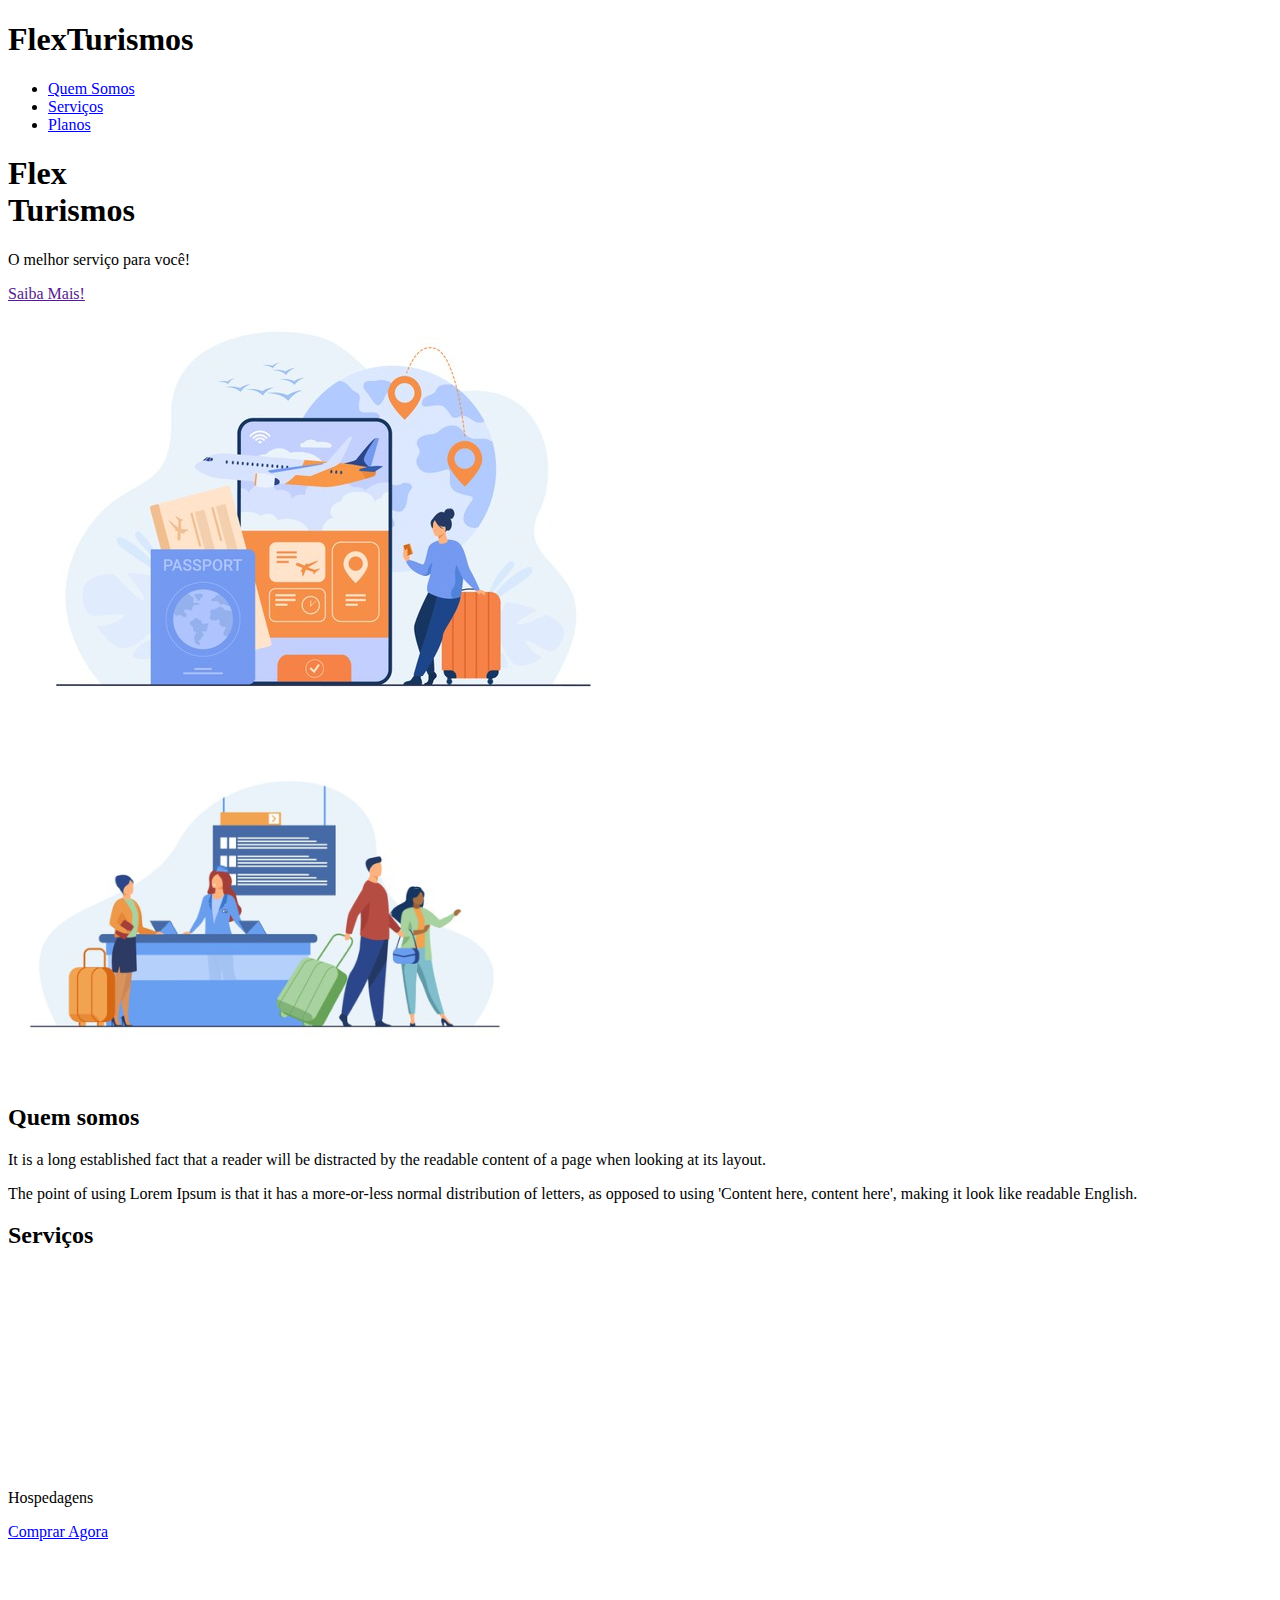
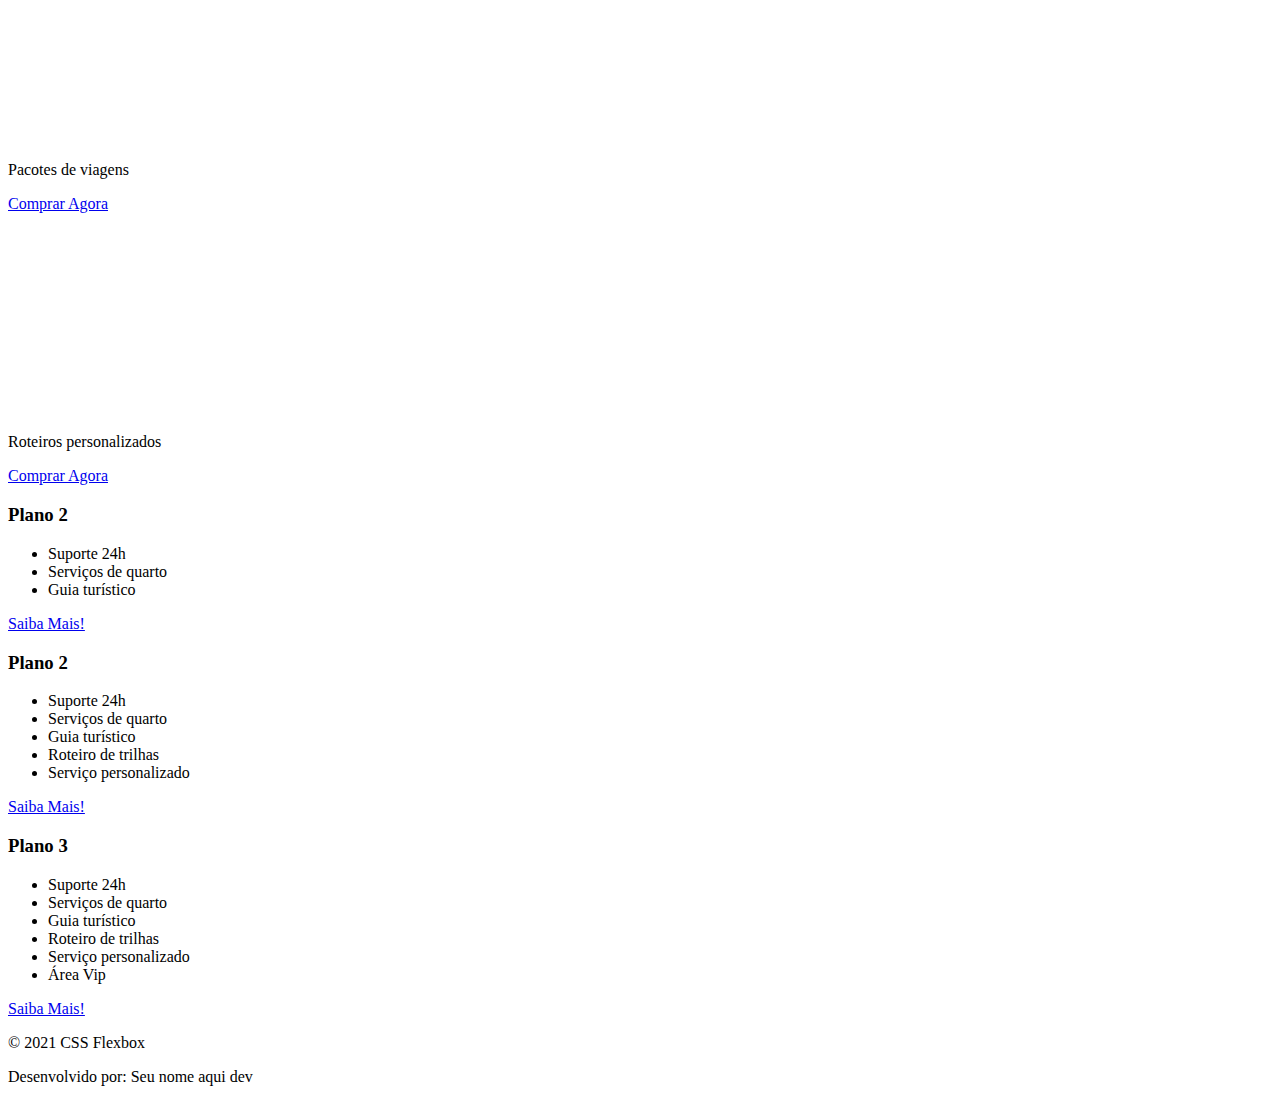
==== 3_Posicionamento_elementos_com_Flexbox/project-flexbox-dio-master-flex-projeto/flex-projeto/index.html @ f1dc486c "Iniciando projeto final curso flexbox" ====
<!DOCTYPE html>
<html lang="pt-br">
<head>
    <meta charset="UTF-8">
    <meta name="viewport" content="width=device-width, initial-scale=1.0">
    <title>Flex Turismos</title>
    <link rel="stylesheet" href="./style.css">
</head>
<body>
    <header>
        <h1>FlexTurismos</h1>
        <ul>
            <li><a href="#quem-somos">Quem Somos</a></li>
            <li><a href="#servicos">Serviços</a></li>
            <li><a href="#planos">Planos</a></li>
        </ul>
    </header>

    <div>
        <div>
            <h1>Flex <br>Turismos</h1>
            <p>O melhor serviço para você!</p>
            <a href="">Saiba Mais!</a>
        </div>

        <div>
            <div><img src="./images/0-main.png" alt="banner de apresentação"></div>
        </div>
    </div>

    <div>
        <div>
            <img src="./images/1-quem-somos.png" alt="balcão de atendimento">
        </div>

        <div>
            <h2>Quem somos</h2>
            <p>It is a long established fact that a reader will be distracted by the readable content of a page when looking at its layout. </p>
            <p>The point of using Lorem Ipsum is that it has a more-or-less normal distribution of letters, as opposed to using 'Content here, content here', making it look like readable English.</p>
        </div>
    </div>

    <div>
        <div>
            <h2>Serviços</h2>
        </div>

        <div>
            <div>
                <div><img src="./images/icon-2.png" alt="hospedagens"></div>
                <p>Hospedagens</p>
                <a href="#">Comprar Agora</a>
            </div>

            <div>
               <div><img src="./images/icon-1.png" alt="pacote de viagens"></div>
               <p>Pacotes de viagens</p>
               <a href="#">Comprar Agora</a>
            </div>

            <div>
                <div><img src="./images/icon-3.png" alt="roteiros personalizados"></div>
                <p>Roteiros personalizados</p>
                <a href="#">Comprar Agora</a>
            </div>

        </div>
    </div>

    <div>

        <div>
            <h3>Plano 2</h3>
            <ul>
                <li>Suporte 24h</li>
                <li>Serviços de quarto</li>
                <li>Guia turístico</li>
            </ul>
            <a href="#">Saiba Mais!</a>
        </div>

        <div>
            <h3>Plano 2</h3>
            <ul>
                <li>Suporte 24h</li>
                <li>Serviços de quarto</li>
                <li>Guia turístico</li>
                <li>Roteiro de trilhas</li>
                <li>Serviço personalizado</li>
            </ul>
            <a href="#">Saiba Mais!</a>
        </div>

        <div>
            <h3>Plano 3</h3>
            <ul>
                <li>Suporte 24h</li>
                <li>Serviços de quarto</li>
                <li>Guia turístico</li>
                <li>Roteiro de trilhas</li>
                <li>Serviço personalizado</li>
                <li>Área Vip</li>
            </ul>
            <a href="#">Saiba Mais!</a>
        </div>
    </div>

    <footer>
        <p>&copy; 2021 CSS Flexbox</p>
        <p>Desenvolvido por: Seu nome aqui dev</p>
    </footer>
</body>
</html>
---- 3_Posicionamento_elementos_com_Flexbox/project-flexbox-dio-master-flex-projeto/flex-projeto/style.css ----
{
    margin: 0;
    padding: 0;
    font-family: 'Open Sans', sans-serif;
    

}
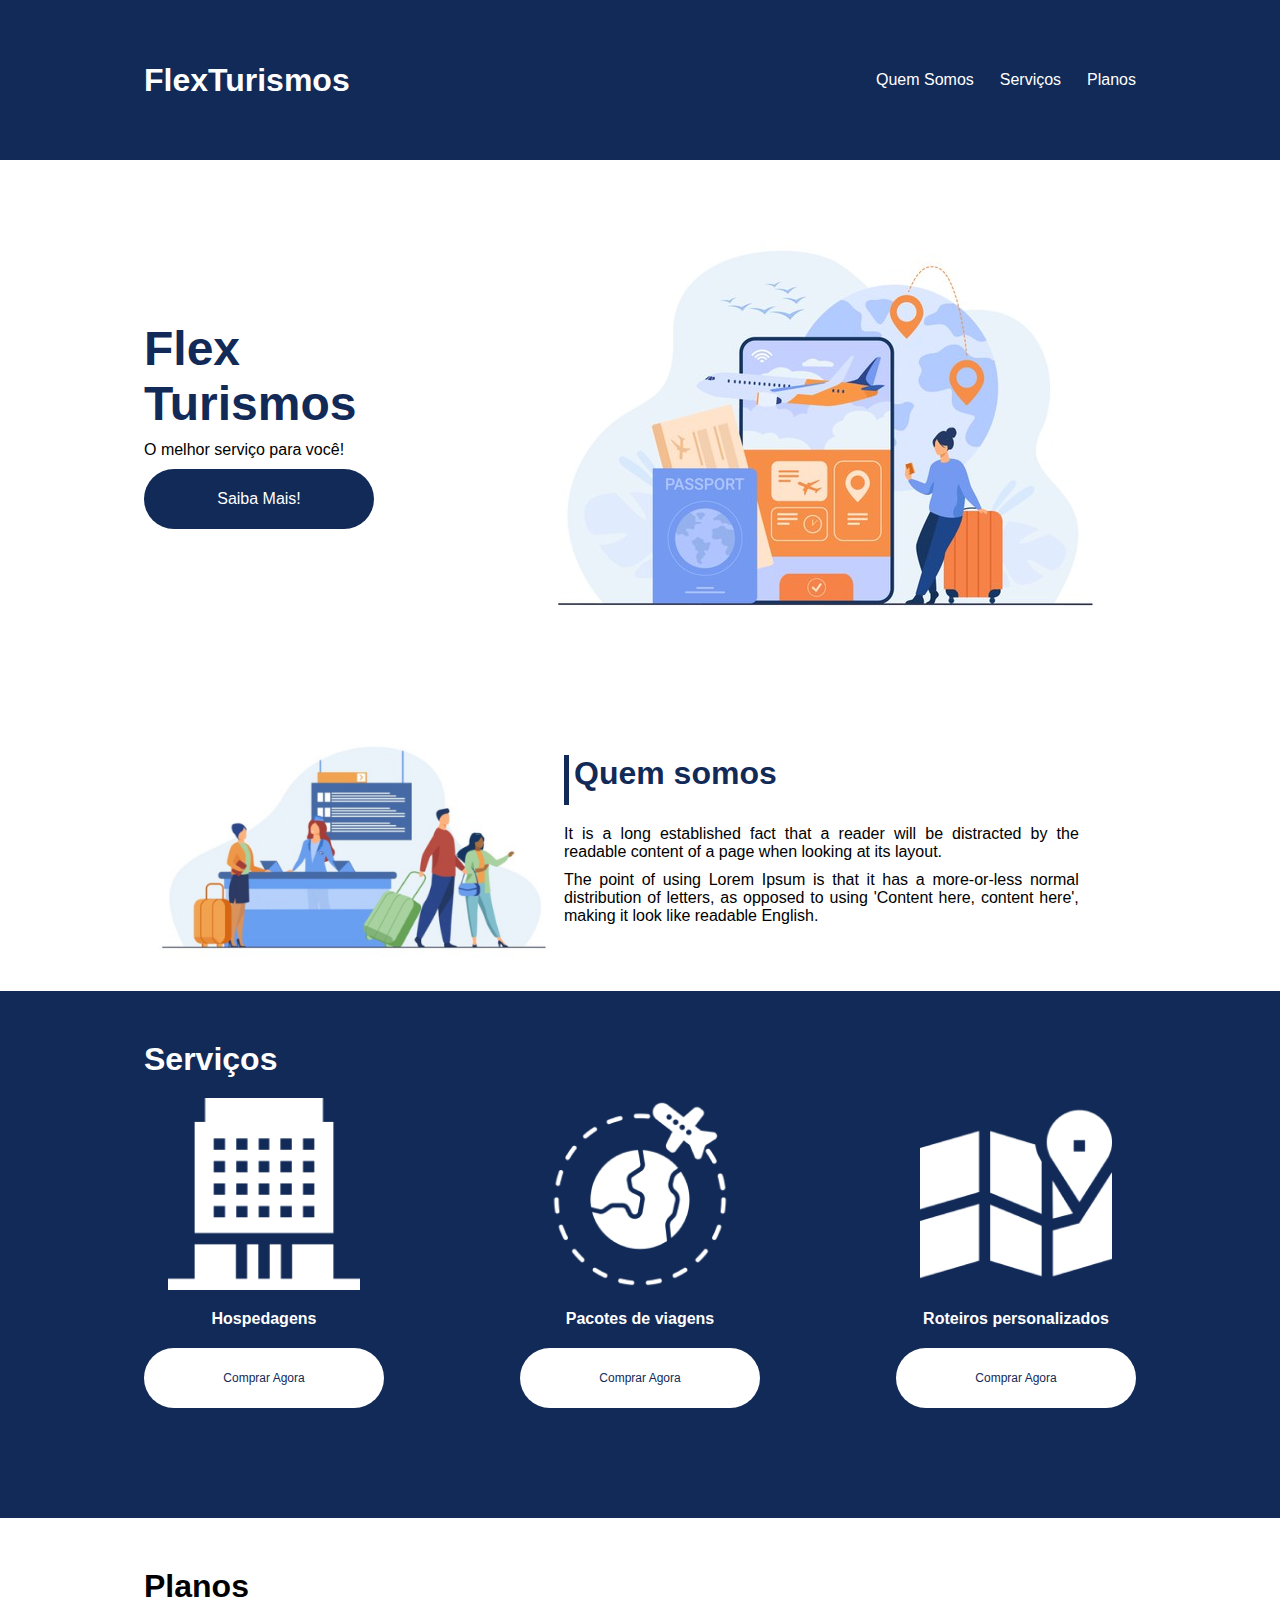
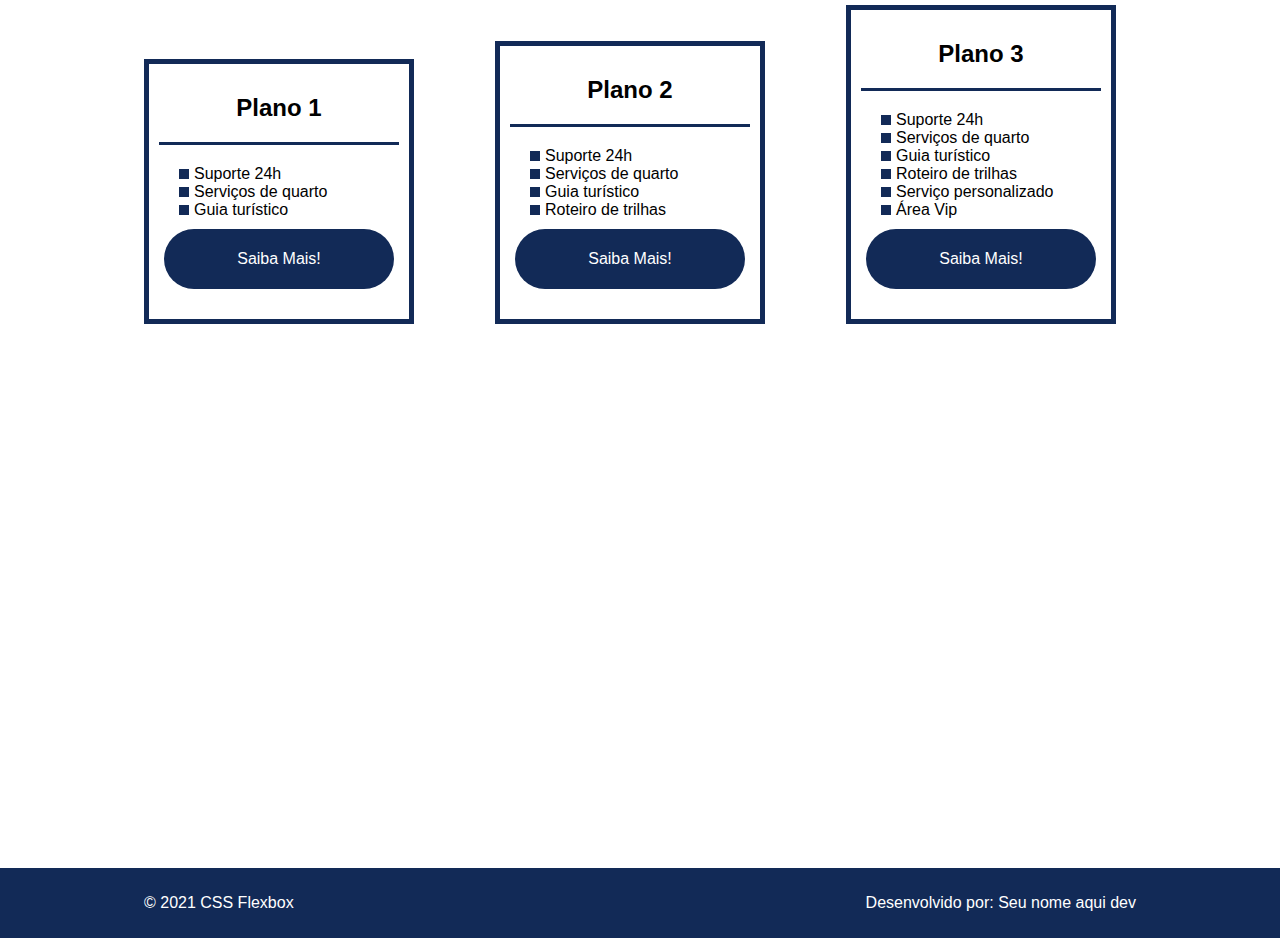
==== commit 50d6edbc: "Finalizado a estilização projeto final curso flexbox" ====
--- a/3_Posicionamento_elementos_com_Flexbox/project-flexbox-dio-master-flex-projeto/flex-projeto/index.html
+++ b/3_Posicionamento_elementos_com_Flexbox/project-flexbox-dio-master-flex-projeto/flex-projeto/index.html
@@ -4,23 +4,25 @@
     <meta charset="UTF-8">
     <meta name="viewport" content="width=device-width, initial-scale=1.0">
     <title>Flex Turismos</title>
-    <link rel="stylesheet" href="./style.css">
+    <link rel="stylesheet" href="style.css">
 </head>
 <body>
     <header>
-        <h1>FlexTurismos</h1>
-        <ul>
-            <li><a href="#quem-somos">Quem Somos</a></li>
-            <li><a href="#servicos">Serviços</a></li>
-            <li><a href="#planos">Planos</a></li>
-        </ul>
+        <div class="container menu">
+            <div><h1>FlexTurismos</h1></div>
+            <ul class="list-items">
+                <li><a href="#quem-somos">Quem Somos</a></li>
+                <li><a href="#servicos">Serviços</a></li>
+                <li><a href="#planos">Planos</a></li>
+            </ul>
+        </div>
     </header>
 
-    <div>
-        <div>
+    <div class="container apresentacao">
+        <div class="texto-apresentacao">
             <h1>Flex <br>Turismos</h1>
             <p>O melhor serviço para você!</p>
-            <a href="">Saiba Mais!</a>
+            <a href="" class="btn">Saiba Mais!</a>
         </div>
 
         <div>
@@ -28,86 +30,92 @@
         </div>
     </div>
 
-    <div>
-        <div>
-            <img src="./images/1-quem-somos.png" alt="balcão de atendimento">
-        </div>
-
+    <div class="container" id="quem-somos">
         <div>
             <h2>Quem somos</h2>
             <p>It is a long established fact that a reader will be distracted by the readable content of a page when looking at its layout. </p>
             <p>The point of using Lorem Ipsum is that it has a more-or-less normal distribution of letters, as opposed to using 'Content here, content here', making it look like readable English.</p>
         </div>
+        <div>
+            <img src="./images/1-quem-somos.png" alt="balcão de atendimento">
+        </div>
+    </div>
+    <div class="container-externo">
+        <div class="container" id="servicos">
+            <div>
+                <h2>Serviços</h2>
+            </div>
+
+            <div class="list-servicos">
+                <div class="item-servicos">
+                    <div><img src="./images/icon-2.png" alt="hospedagens"></div>
+                    <p>Hospedagens</p>
+                    <a href="#" class="btn">Comprar Agora</a>
+                </div>
+
+                <div class="item-servicos">
+                    <div><img src="./images/icon-1.png" alt="pacote de viagens"></div>
+                    <p>Pacotes de viagens</p>
+                    <a href="#" class="btn">Comprar Agora</a>
+                </div>
+
+                <div class="item-servicos">
+                    <div><img src="./images/icon-3.png" alt="roteiros personalizados"></div>
+                    <p>Roteiros personalizados</p>
+                    <a href="#" class="btn">Comprar Agora</a>
+                </div>
+            </div>
+        </div>    
     </div>
 
-    <div>
+    <div class="container" id="planos">
         <div>
-            <h2>Serviços</h2>
+            <h2>Planos</h2>
         </div>
+        <div class="list-planos">
+            <div class="item-plano">
+                <h3>Plano 1</h3>
+                <ul>
+                    <li>Suporte 24h</li>
+                    <li>Serviços de quarto</li>
+                    <li>Guia turístico</li>
+                </ul>
+                <a href="#" class="btn">Saiba Mais!</a>
+            </div>
+            <br>
 
-        <div>
-            <div>
-                <div><img src="./images/icon-2.png" alt="hospedagens"></div>
-                <p>Hospedagens</p>
-                <a href="#">Comprar Agora</a>
+            <div class="item-plano">
+                <h3>Plano 2</h3>
+                <ul>
+                    <li>Suporte 24h</li>
+                    <li>Serviços de quarto</li>
+                    <li>Guia turístico</li>
+                    <li>Roteiro de trilhas</li>
+                    
+                </ul>
+                <a href="#" class="btn">Saiba Mais!</a>
             </div>
-
-            <div>
-               <div><img src="./images/icon-1.png" alt="pacote de viagens"></div>
-               <p>Pacotes de viagens</p>
-               <a href="#">Comprar Agora</a>
-            </div>
-
-            <div>
-                <div><img src="./images/icon-3.png" alt="roteiros personalizados"></div>
-                <p>Roteiros personalizados</p>
-                <a href="#">Comprar Agora</a>
-            </div>
-
-        </div>
-    </div>
-
-    <div>
-
-        <div>
-            <h3>Plano 2</h3>
-            <ul>
-                <li>Suporte 24h</li>
-                <li>Serviços de quarto</li>
-                <li>Guia turístico</li>
-            </ul>
-            <a href="#">Saiba Mais!</a>
-        </div>
-
-        <div>
-            <h3>Plano 2</h3>
-            <ul>
-                <li>Suporte 24h</li>
-                <li>Serviços de quarto</li>
-                <li>Guia turístico</li>
-                <li>Roteiro de trilhas</li>
-                <li>Serviço personalizado</li>
-            </ul>
-            <a href="#">Saiba Mais!</a>
-        </div>
-
-        <div>
-            <h3>Plano 3</h3>
-            <ul>
-                <li>Suporte 24h</li>
-                <li>Serviços de quarto</li>
-                <li>Guia turístico</li>
-                <li>Roteiro de trilhas</li>
-                <li>Serviço personalizado</li>
-                <li>Área Vip</li>
-            </ul>
-            <a href="#">Saiba Mais!</a>
-        </div>
+            <br>
+            <div class="item-plano">
+                <h3>Plano 3</h3>
+                <ul>
+                    <li>Suporte 24h</li>
+                    <li>Serviços de quarto</li>
+                    <li>Guia turístico</li>
+                    <li>Roteiro de trilhas</li>
+                    <li>Serviço personalizado</li>
+                    <li>Área Vip</li>
+                </ul>
+                <a href="#" class="btn">Saiba Mais!</a>
+            </div>  
+        </div>      
     </div>
 
     <footer>
-        <p>&copy; 2021 CSS Flexbox</p>
-        <p>Desenvolvido por: Seu nome aqui dev</p>
+        <div class="container footer">
+            <p>&copy; 2021 CSS Flexbox</p>
+            <p>Desenvolvido por: Seu nome aqui dev</p>
+        </div>
     </footer>
 </body>
 </html>--- a/3_Posicionamento_elementos_com_Flexbox/project-flexbox-dio-master-flex-projeto/flex-projeto/style.css
+++ b/3_Posicionamento_elementos_com_Flexbox/project-flexbox-dio-master-flex-projeto/flex-projeto/style.css
@@ -1,7 +1,311 @@
-{
+*{
     margin: 0;
     padding: 0;
     font-family: 'Open Sans', sans-serif;
+}
+
+ul{
+    list-style: none;
+    margin: 0;
+    padding: 0;
+}
+
+ul li a{
+    text-decoration: none;
+}
+
+div img{
+    display: block;
+    width: 100%;
+}
+
+
+.container{
+    display: flex;
+    max-width: 992px;
+    margin: auto;
+    width: 100%;
+    min-width: 320px;
+  
+}
+
+header{
+    background-color: #122a57;
+    height: 160px;
+    display: flex;
+    align-items: center;
+    color: white;
+}
+
+header .list-items{
+    display: flex;
+    max-width: 260px;
+    width: 100%;
+    justify-content: space-between;
+    align-items: center;
+}
+
+.list-items li a{
+    color: white;
+}
+
+header .menu{
+    justify-content: space-between;
+}
+
+.apresentacao{
+    height: 60vh;
+    align-items: center;
+    justify-content: space-between;
+}
+
+.apresentacao .texto-apresentacao{
+    min-height: 200px;
     
-
-}+}
+
+.texto-apresentacao h1{
+    color: #122a57;
+    font-size: 48px;
+    margin-bottom: 10px;
+}
+
+.btn{
+    background-color: #122a57;
+    color: white;
+    text-align: center;
+    border-radius: 30px;
+    width: 220px;
+    display: block;
+    text-decoration: none;
+    height: 50px;
+    line-height: 50px;
+    padding: 5px;
+    margin-top: 10px;
+    margin-bottom: 10px;
+   
+}
+
+#quem-somos{
+    flex-direction: row-reverse;
+    align-items: center;
+    justify-content: space-between;
+}
+
+#quem-somos h2{
+    font-size: 32px;
+    color: #122a57;
+    display: flex;
+    margin-bottom: 20px;
+}
+
+#quem-somos h2::before{
+    content: "";
+    height: 50px;
+    width: 5px;
+    margin-right: 5px;
+    background-color: #122a57;
+    position: relative;
+}
+
+
+#quem-somos p{
+    margin-bottom: 10px;
+    width: 90%;
+    text-align: justify;
+
+}
+
+#quem-somos img{
+    min-width: 420px;
+  
+}
+
+.container-externo{
+    background-color: #122a57;
+    width: 100%;
+}
+
+#servicos{
+    flex-direction: column;
+    padding-top: 50px;
+    padding-bottom: 100px;
+}
+
+#servicos h2{
+    color: white;
+    font-size: 32px;
+    margin-bottom: 20px;
+
+}
+
+.list-servicos{
+    display: flex;
+    justify-content: space-between;
+
+}
+
+.item-servicos{
+    text-align: center;
+}
+
+
+.item-servicos a{
+    width: 220px;
+    background-color: white;
+    border-radius: 30px;
+    height: 50px;
+    text-align: center;
+    margin-top: 20px;
+    line-height: 50px;
+    padding: 5px 10px;
+    color: #122a57;
+    font-size: 12px;
+    text-decoration: none;
+}
+
+.item-servicos p{
+    font-weight: 700;
+    font-size: 16px;
+    color: white;
+    margin-top: 20px;
+}
+
+
+.item-servicos img{
+    width: 80%;
+    margin: auto;
+}
+
+#planos{
+    flex-direction: column;
+    min-height: 100vh;
+    padding-top: 50px;
+}
+
+#planos h2{
+    font-size: 32px;
+
+}
+
+.list-planos{
+    display: flex;
+    align-items: flex-end;
+    justify-content: space-between;
+}
+
+.item-plano{
+    flex: 1;
+    border: 5px solid #122a57;
+    margin-right: 20px;
+    padding: 10px;
+    max-width: 240px;
+}
+
+.item-plano .btn{
+    margin: auto;
+    margin-bottom: 20px;
+    
+}
+
+.item-plano h3{
+    font-size: 24px;
+    display: flex;
+    flex-direction: column;
+    text-align: center;
+    margin-top: 20px;
+}
+
+
+.item-plano h3::after{
+    content: "";
+    background-color: #122a57;
+    height: 3px;
+    width: 100%;
+    margin-top: 20px;
+    margin-bottom: 10px;
+}
+
+.item-plano ul{
+    padding: 10px 20px;
+    display: flex;
+    flex-direction: column;
+}
+
+.item-plano ul li{
+    display: flex;
+    flex-wrap: nowrap;
+    align-items: center;
+}
+
+.item-plano ul li::before{
+    content: "";
+    background-color: #122a57;
+    height: 10px;
+    width: 10px;
+    margin-right: 5px;
+}
+
+footer{
+    background-color: #122a57;
+    height: 70px;
+    display: flex;
+
+}
+
+footer .footer{
+    justify-content: space-between;
+    color: white;
+}
+
+/*mobile*/
+@media(max-width: 992px) {
+    .container{
+        flex-direction: column;
+    }
+
+    .apresentacao{
+        flex-direction: column-reverse;
+    }
+    
+    .apresentacao .texto-apresentacao{
+        width: 100%;
+    }
+
+    #quem-somos{
+        flex-direction: column-reverse;
+    }
+
+    #quem-somos{
+        min-width: 320px;
+        margin: auto;
+    }
+
+    .list-servicos{
+        flex-direction: column;
+    }
+
+    .item-servicos img{
+        width: 50%;
+        margin: auto;
+    }
+
+    .list-planos{
+        flex-direction: column;
+        align-items: flex-start;
+        margin-bottom: 20px;
+    }
+
+    .list-planos .item-plano{
+        max-width: 90%;
+        width: 100%;
+        margin: auto;
+        margin-bottom: 20px;
+    }
+
+}
+
+
+
+
+
